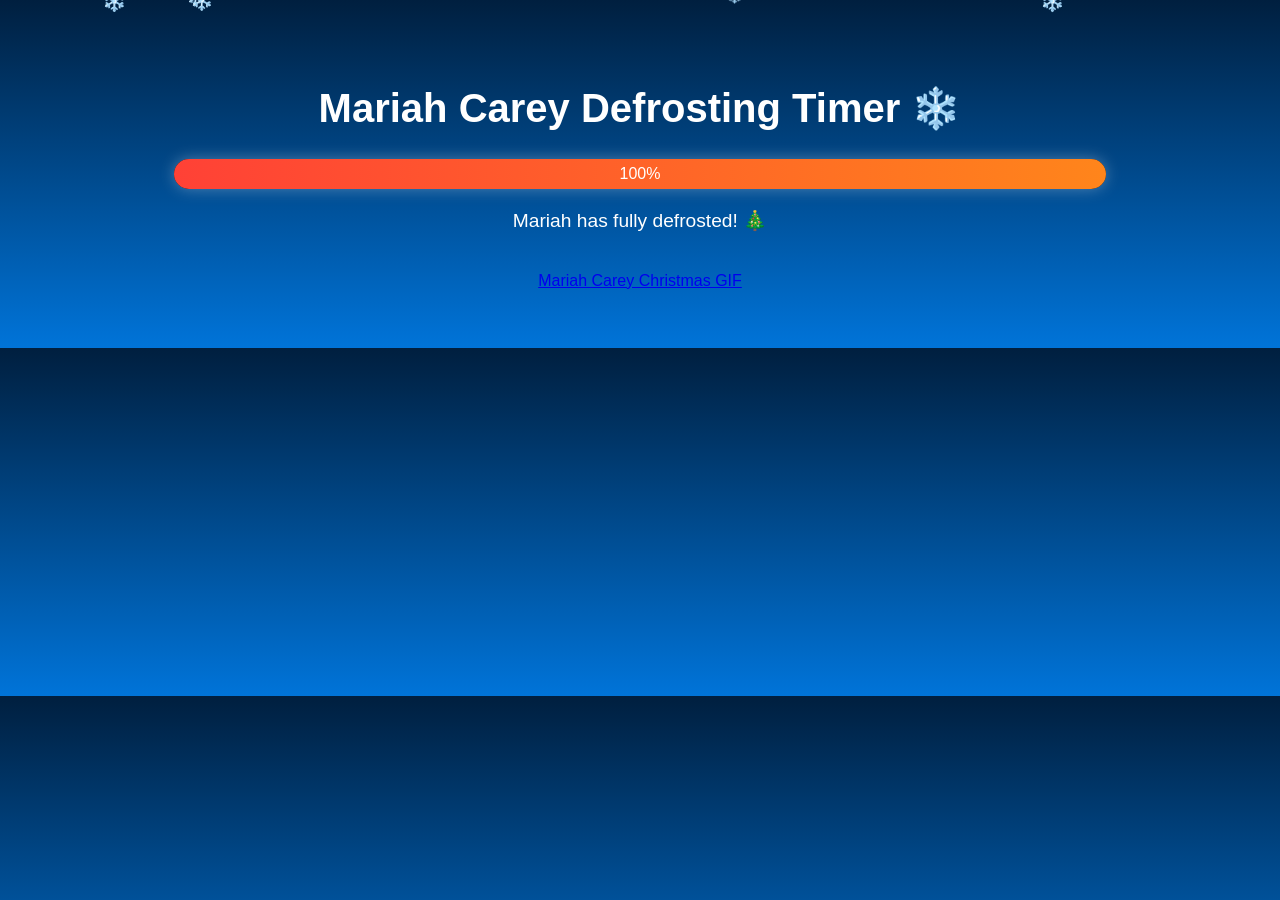
==== defrost_timer.html @ 29d86ba1 "Add defrost timer" ====
<!DOCTYPE html>
<html lang="en">
<head>
  <meta charset="UTF-8">
  <meta name="viewport" content="width=device-width, initial-scale=1.0">
  <title>Mariah Carey Defrosting Timer</title>
  <style>
    body {
      font-family: Arial, sans-serif;
      background: linear-gradient(to bottom, #001f3f, #0074D9);
      color: white;
      text-align: center;
      padding: 50px;
      overflow: hidden;
    }
    h1 {
      font-size: 2.5em;
    }
    .progress-container {
      width: 80%;
      margin: 20px auto;
      background: #111;
      border-radius: 20px;
      overflow: hidden;
      box-shadow: 0 0 15px rgba(255,255,255,0.3);
    }
    .progress-bar {
      height: 30px;
      background: linear-gradient(90deg, #FF4136, #FF851B);
      width: 0%;
      text-align: center;
      line-height: 30px;
      color: white;
      animation: pulse 2s infinite;
    }
    @keyframes pulse {
      0% { filter: brightness(1); }
      50% { filter: brightness(1.5); }
      100% { filter: brightness(1); }
    }
    .timer {
      font-size: 1.2em;
      margin-top: 20px;
    }
    .snowflake {
      position: fixed;
      top: -10px;
      color: white;
      font-size: 1em;
      user-select: none;
      pointer-events: none;
      animation-name: fall;
      animation-timing-function: linear;
    }
    @keyframes fall {
      to {
        transform: translateY(110vh);
      }
    }
    .mariah-container {
      margin-top: 40px;
      position: relative;
      display: inline-block;
    }
    .ice-block {
      position: absolute;
      top: 0;
      left: 50%;
      transform: translateX(-50%);
      width: 220px;
      height: 280px;
      background: rgba(173, 216, 230, 0.6);
      border: 2px solid rgba(255, 255, 255, 0.6);
      border-radius: 20px;
      z-index: 1;
      box-shadow: inset 0 0 25px rgba(255,255,255,0.7);
      overflow: hidden;
      transition: opacity 1s ease-out;
    }
    .crack {
      position: absolute;
      width: 2px;
      height: 100%;
      background: white;
      opacity: 0.5;
      transform: rotate(20deg);
      left: 50%;
      top: 0;
      transition: opacity 1s ease-out;
    }
  </style>
</head>
<body>
  <h1>Mariah Carey Defrosting Timer ❄️</h1>
  <div class="progress-container">
    <div class="progress-bar" id="progress-bar">0%</div>
  </div>
  <div class="timer" id="timer">Calculating time until full defrost...</div>

  <div class="mariah-container">
    <div class="ice-block" id="ice-block">
      <div class="crack" id="crack"></div>
    </div>
    <div class="tenor-gif-embed" data-postid="26336885" data-share-method="host" data-aspect-ratio="1.00946" data-width="220px">
      <a href="https://tenor.com/view/mariah-carey-mariah-carey-christmas-mariah-carey-defrosting-christmas-gif-26336885">Mariah Carey Christmas GIF</a>
    </div>
    <script type="text/javascript" async src="https://tenor.com/embed.js"></script>
  </div>

  <script>
    function updateDefrostingTimer() {
      const start = new Date(new Date().getFullYear(), 7, 1); // August 1
      const end = new Date(new Date().getFullYear(), 11, 1); // December 1
      const now = new Date();

      if (now > end) {
        document.getElementById("progress-bar").style.width = "100%";
        document.getElementById("progress-bar").textContent = "100%";
        document.getElementById("timer").textContent = "Mariah has fully defrosted! 🎄";
        document.getElementById("ice-block").style.opacity = 0;
        return;
      }

      const total = end - start;
      const elapsed = now - start;
      const percentage = Math.max(0, Math.min(100, (elapsed / total) * 100));

      const progressBar = document.getElementById("progress-bar");
      progressBar.style.width = percentage.toFixed(2) + "%";
      progressBar.textContent = percentage.toFixed(2) + "%";

      // Ice block melts gradually
      const iceBlock = document.getElementById("ice-block");
      iceBlock.style.opacity = (100 - percentage) / 100;

      // Crack becomes more visible as time passes
      const crack = document.getElementById("crack");
      crack.style.opacity = percentage / 100;

      const remaining = end - now;
      const days = Math.floor(remaining / (1000 * 60 * 60 * 24));
      const hours = Math.floor((remaining / (1000 * 60 * 60)) % 24);
      const minutes = Math.floor((remaining / (1000 * 60)) % 60);
      const seconds = Math.floor((remaining / 1000) % 60);

      document.getElementById("timer").textContent = 
        `${days}d ${hours}h ${minutes}m ${seconds}s until full defrost.`;
    }

    function createSnowflake() {
      const snowflake = document.createElement('div');
      snowflake.classList.add('snowflake');
      snowflake.textContent = '❄️';
      snowflake.style.left = Math.random() * window.innerWidth + 'px';
      snowflake.style.animationDuration = (Math.random() * 5 + 5) + 's';
      snowflake.style.fontSize = (Math.random() * 10 + 10) + 'px';
      document.body.appendChild(snowflake);

      setTimeout(() => {
        snowflake.remove();
      }, 10000);
    }

    setInterval(updateDefrostingTimer, 1000);
    updateDefrostingTimer();

    setInterval(createSnowflake, 200);
  </script>
</body>
</html>
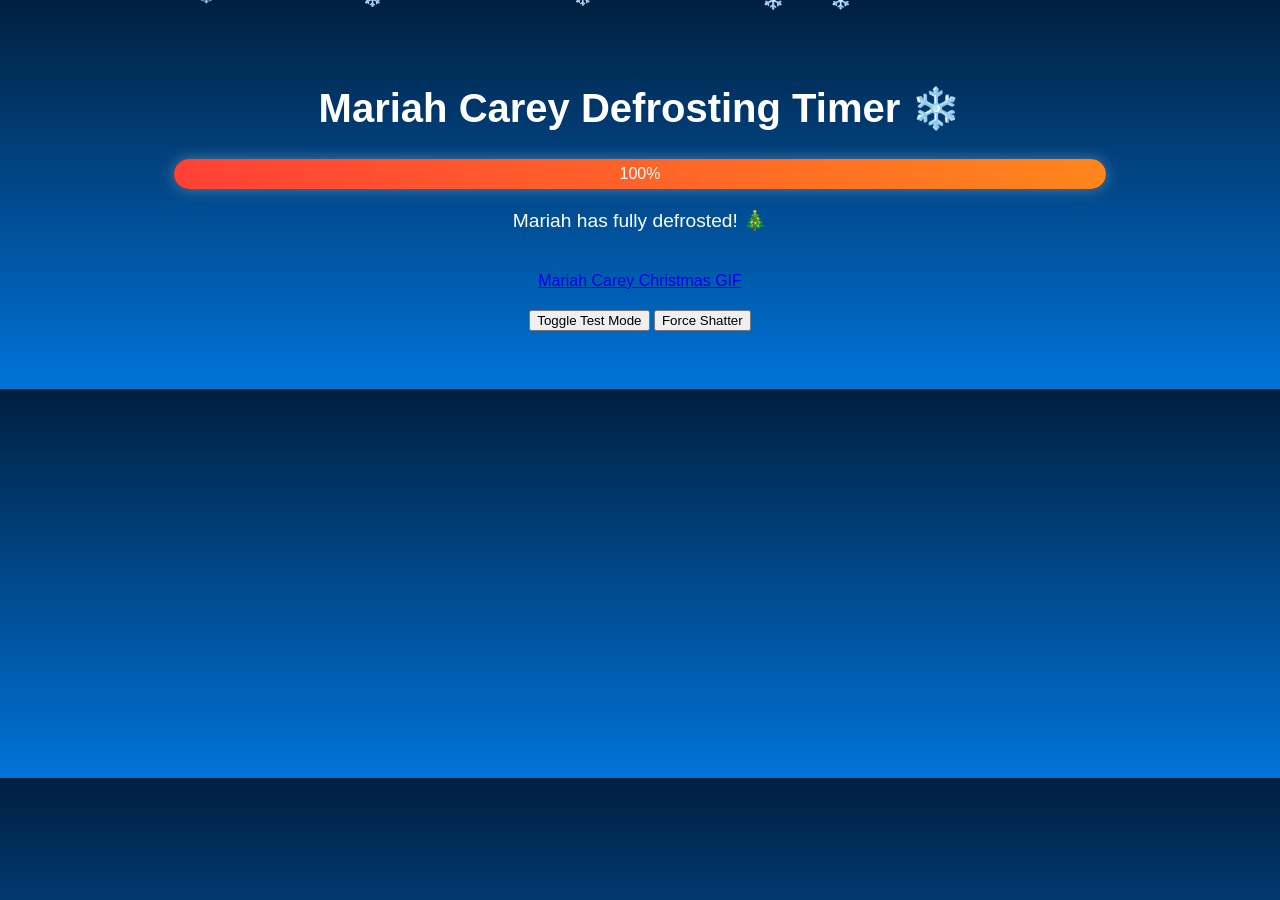
==== commit b00f8ff8: "Update defrost_timer.html" ====
--- a/defrost_timer.html
+++ b/defrost_timer.html
@@ -32,15 +32,28 @@
       line-height: 30px;
       color: white;
       animation: pulse 2s infinite;
+      transition: all 0.5s ease;
     }
     @keyframes pulse {
       0% { filter: brightness(1); }
       50% { filter: brightness(1.5); }
       100% { filter: brightness(1); }
     }
+    .progress-bar.build-up {
+      animation: buildUp 1s infinite alternate;
+    }
+    @keyframes buildUp {
+      0% { transform: scaleX(1); background: #FF4136; }
+      100% { transform: scaleX(1.05); background: #FFDC00; }
+    }
     .timer {
       font-size: 1.2em;
       margin-top: 20px;
+      transition: color 0.5s ease;
+    }
+    .timer.build-up {
+      color: #FFDC00;
+      font-weight: bold;
     }
     .snowflake {
       position: fixed;
@@ -88,6 +101,22 @@
       top: 0;
       transition: opacity 1s ease-out;
     }
+    .shard {
+      position: absolute;
+      width: 0;
+      height: 0;
+      border-left: 10px solid transparent;
+      border-right: 10px solid transparent;
+      border-bottom: 20px solid rgba(173,216,230,0.8);
+      opacity: 0;
+      animation: fly 1s forwards;
+    }
+    @keyframes fly {
+      to {
+        transform: translate(var(--dx), var(--dy)) rotate(var(--rot));
+        opacity: 0;
+      }
+    }
   </style>
 </head>
 <body>
@@ -107,18 +136,22 @@
     <script type="text/javascript" async src="https://tenor.com/embed.js"></script>
   </div>
 
+  <div style="margin-top:20px;">
+    <button onclick="toggleTestMode()">Toggle Test Mode</button>
+    <button onclick="shatterIce()">Force Shatter</button>
+  </div>
+
   <script>
+    let testMode = false;
+
     function updateDefrostingTimer() {
       const start = new Date(new Date().getFullYear(), 7, 1); // August 1
       const end = new Date(new Date().getFullYear(), 11, 1); // December 1
-      const now = new Date();
-
-      if (now > end) {
-        document.getElementById("progress-bar").style.width = "100%";
-        document.getElementById("progress-bar").textContent = "100%";
-        document.getElementById("timer").textContent = "Mariah has fully defrosted! 🎄";
-        document.getElementById("ice-block").style.opacity = 0;
-        return;
+      let now = new Date();
+
+      if (testMode) {
+        // Fake date in late November for testing build-up/shatter
+        now = new Date(new Date().getFullYear(), 10, 30, 23, 59, 50); 
       }
 
       const total = end - start;
@@ -126,8 +159,29 @@
       const percentage = Math.max(0, Math.min(100, (elapsed / total) * 100));
 
       const progressBar = document.getElementById("progress-bar");
+      const timer = document.getElementById("timer");
+
+      if (now > end) {
+        progressBar.style.width = "100%";
+        progressBar.textContent = "100%";
+        progressBar.classList.remove("build-up");
+        timer.classList.remove("build-up");
+        timer.textContent = "Mariah has fully defrosted! 🎄";
+        shatterIce();
+        return;
+      }
+
       progressBar.style.width = percentage.toFixed(2) + "%";
       progressBar.textContent = percentage.toFixed(2) + "%";
+
+      // Build-up animation when above 90%
+      if (percentage > 90) {
+        progressBar.classList.add("build-up");
+        timer.classList.add("build-up");
+      } else {
+        progressBar.classList.remove("build-up");
+        timer.classList.remove("build-up");
+      }
 
       // Ice block melts gradually
       const iceBlock = document.getElementById("ice-block");
@@ -143,8 +197,30 @@
       const minutes = Math.floor((remaining / (1000 * 60)) % 60);
       const seconds = Math.floor((remaining / 1000) % 60);
 
-      document.getElementById("timer").textContent = 
-        `${days}d ${hours}h ${minutes}m ${seconds}s until full defrost.`;
+      timer.textContent = `${days}d ${hours}h ${minutes}m ${seconds}s until full defrost.`;
+    }
+
+    function shatterIce() {
+      const iceBlock = document.getElementById("ice-block");
+      iceBlock.style.opacity = 0; // hide block quickly
+
+      for (let i = 0; i < 12; i++) {
+        const shard = document.createElement("div");
+        shard.classList.add("shard");
+
+        // random trajectory
+        shard.style.setProperty("--dx", (Math.random() * 400 - 200) + "px");
+        shard.style.setProperty("--dy", (Math.random() * 400 - 200) + "px");
+        shard.style.setProperty("--rot", (Math.random() * 720 - 360) + "deg");
+
+        shard.style.left = "50%";
+        shard.style.top = "50%";
+        shard.style.opacity = 1;
+
+        document.body.appendChild(shard);
+
+        setTimeout(() => shard.remove(), 1200);
+      }
     }
 
     function createSnowflake() {
@@ -161,6 +237,12 @@
       }, 10000);
     }
 
+    function toggleTestMode() {
+      testMode = !testMode;
+      alert("Test Mode: " + (testMode ? "ON (simulating late November)" : "OFF (using real date)"));
+      updateDefrostingTimer();
+    }
+
     setInterval(updateDefrostingTimer, 1000);
     updateDefrostingTimer();
 
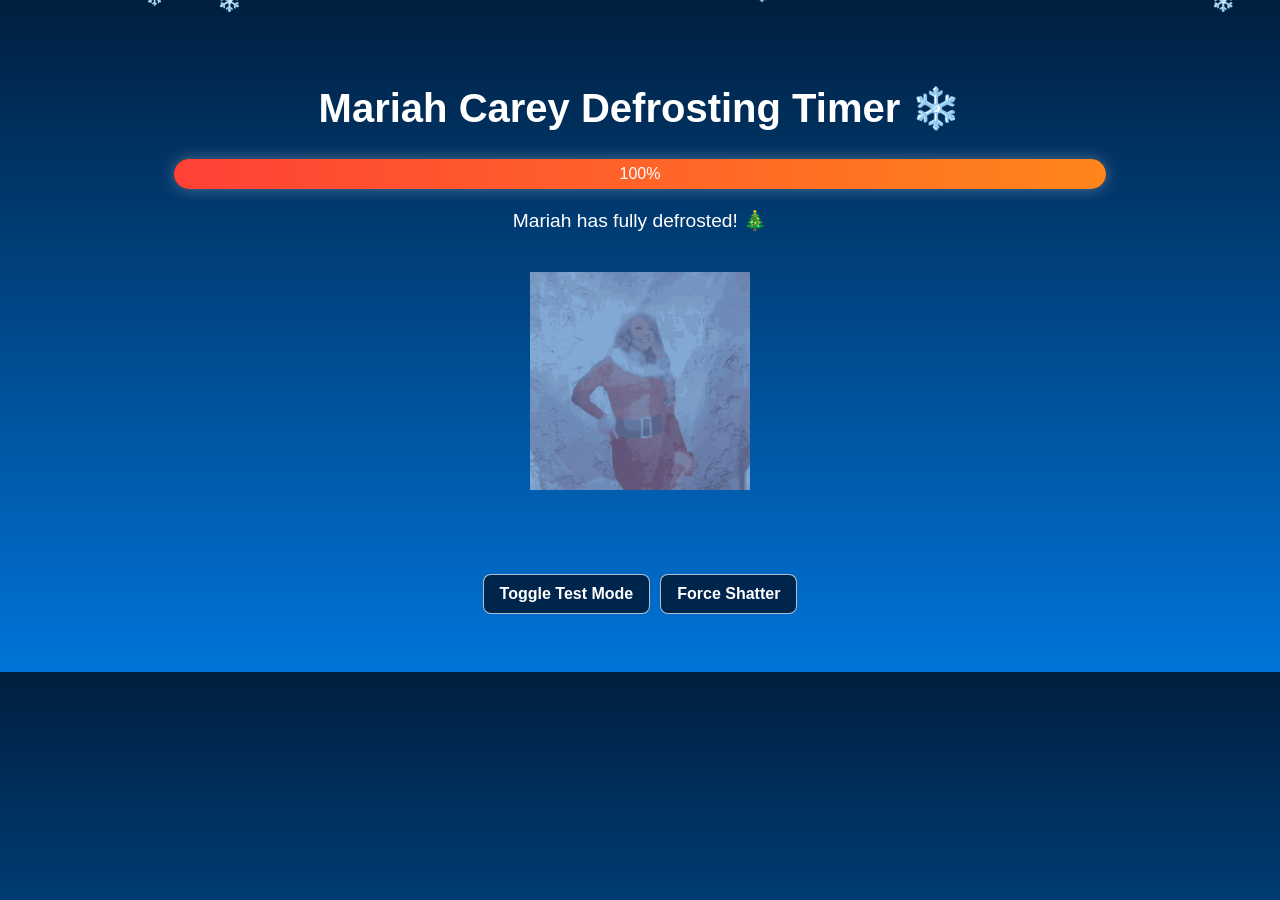
==== commit 995e5286: "Add styles, scripts, and assets for Mariah Carey defrosting timer" ====
--- a/defrost_timer.html
+++ b/defrost_timer.html
@@ -4,120 +4,8 @@
   <meta charset="UTF-8">
   <meta name="viewport" content="width=device-width, initial-scale=1.0">
   <title>Mariah Carey Defrosting Timer</title>
-  <style>
-    body {
-      font-family: Arial, sans-serif;
-      background: linear-gradient(to bottom, #001f3f, #0074D9);
-      color: white;
-      text-align: center;
-      padding: 50px;
-      overflow: hidden;
-    }
-    h1 {
-      font-size: 2.5em;
-    }
-    .progress-container {
-      width: 80%;
-      margin: 20px auto;
-      background: #111;
-      border-radius: 20px;
-      overflow: hidden;
-      box-shadow: 0 0 15px rgba(255,255,255,0.3);
-    }
-    .progress-bar {
-      height: 30px;
-      background: linear-gradient(90deg, #FF4136, #FF851B);
-      width: 0%;
-      text-align: center;
-      line-height: 30px;
-      color: white;
-      animation: pulse 2s infinite;
-      transition: all 0.5s ease;
-    }
-    @keyframes pulse {
-      0% { filter: brightness(1); }
-      50% { filter: brightness(1.5); }
-      100% { filter: brightness(1); }
-    }
-    .progress-bar.build-up {
-      animation: buildUp 1s infinite alternate;
-    }
-    @keyframes buildUp {
-      0% { transform: scaleX(1); background: #FF4136; }
-      100% { transform: scaleX(1.05); background: #FFDC00; }
-    }
-    .timer {
-      font-size: 1.2em;
-      margin-top: 20px;
-      transition: color 0.5s ease;
-    }
-    .timer.build-up {
-      color: #FFDC00;
-      font-weight: bold;
-    }
-    .snowflake {
-      position: fixed;
-      top: -10px;
-      color: white;
-      font-size: 1em;
-      user-select: none;
-      pointer-events: none;
-      animation-name: fall;
-      animation-timing-function: linear;
-    }
-    @keyframes fall {
-      to {
-        transform: translateY(110vh);
-      }
-    }
-    .mariah-container {
-      margin-top: 40px;
-      position: relative;
-      display: inline-block;
-    }
-    .ice-block {
-      position: absolute;
-      top: 0;
-      left: 50%;
-      transform: translateX(-50%);
-      width: 220px;
-      height: 280px;
-      background: rgba(173, 216, 230, 0.6);
-      border: 2px solid rgba(255, 255, 255, 0.6);
-      border-radius: 20px;
-      z-index: 1;
-      box-shadow: inset 0 0 25px rgba(255,255,255,0.7);
-      overflow: hidden;
-      transition: opacity 1s ease-out;
-    }
-    .crack {
-      position: absolute;
-      width: 2px;
-      height: 100%;
-      background: white;
-      opacity: 0.5;
-      transform: rotate(20deg);
-      left: 50%;
-      top: 0;
-      transition: opacity 1s ease-out;
-    }
-    .shard {
-      position: absolute;
-      width: 0;
-      height: 0;
-      border-left: 10px solid transparent;
-      border-right: 10px solid transparent;
-      border-bottom: 20px solid rgba(173,216,230,0.8);
-      opacity: 0;
-      animation: fly 1s forwards;
-    }
-    @keyframes fly {
-      to {
-        transform: translate(var(--dx), var(--dy)) rotate(var(--rot));
-        opacity: 0;
-      }
-    }
-  </style>
+  <link rel="stylesheet" href="styles.css">
+  <link rel="stylesheet" href="test.css">
 </head>
 <body>
   <h1>Mariah Carey Defrosting Timer ❄️</h1>
@@ -130,123 +18,18 @@
     <div class="ice-block" id="ice-block">
       <div class="crack" id="crack"></div>
     </div>
-    <div class="tenor-gif-embed" data-postid="26336885" data-share-method="host" data-aspect-ratio="1.00946" data-width="220px">
-      <a href="https://tenor.com/view/mariah-carey-mariah-carey-christmas-mariah-carey-defrosting-christmas-gif-26336885">Mariah Carey Christmas GIF</a>
-    </div>
-    <script type="text/javascript" async src="https://tenor.com/embed.js"></script>
+    <img
+      class="mariah-gif"
+      src="assets/mariah-carey-christmas-hd.gif"
+      alt="Mariah Carey defrosting for Christmas"
+    >
   </div>
 
-  <div style="margin-top:20px;">
-    <button onclick="toggleTestMode()">Toggle Test Mode</button>
-    <button onclick="shatterIce()">Force Shatter</button>
+  <div class="test-controls">
+    <button type="button" onclick="toggleTestMode()">Toggle Test Mode</button>
+    <button type="button" onclick="shatterIce()">Force Shatter</button>
   </div>
 
-  <script>
-    let testMode = false;
-
-    function updateDefrostingTimer() {
-      const start = new Date(new Date().getFullYear(), 7, 1); // August 1
-      const end = new Date(new Date().getFullYear(), 11, 1); // December 1
-      let now = new Date();
-
-      if (testMode) {
-        // Fake date in late November for testing build-up/shatter
-        now = new Date(new Date().getFullYear(), 10, 30, 23, 59, 50); 
-      }
-
-      const total = end - start;
-      const elapsed = now - start;
-      const percentage = Math.max(0, Math.min(100, (elapsed / total) * 100));
-
-      const progressBar = document.getElementById("progress-bar");
-      const timer = document.getElementById("timer");
-
-      if (now > end) {
-        progressBar.style.width = "100%";
-        progressBar.textContent = "100%";
-        progressBar.classList.remove("build-up");
-        timer.classList.remove("build-up");
-        timer.textContent = "Mariah has fully defrosted! 🎄";
-        shatterIce();
-        return;
-      }
-
-      progressBar.style.width = percentage.toFixed(2) + "%";
-      progressBar.textContent = percentage.toFixed(2) + "%";
-
-      // Build-up animation when above 90%
-      if (percentage > 90) {
-        progressBar.classList.add("build-up");
-        timer.classList.add("build-up");
-      } else {
-        progressBar.classList.remove("build-up");
-        timer.classList.remove("build-up");
-      }
-
-      // Ice block melts gradually
-      const iceBlock = document.getElementById("ice-block");
-      iceBlock.style.opacity = (100 - percentage) / 100;
-
-      // Crack becomes more visible as time passes
-      const crack = document.getElementById("crack");
-      crack.style.opacity = percentage / 100;
-
-      const remaining = end - now;
-      const days = Math.floor(remaining / (1000 * 60 * 60 * 24));
-      const hours = Math.floor((remaining / (1000 * 60 * 60)) % 24);
-      const minutes = Math.floor((remaining / (1000 * 60)) % 60);
-      const seconds = Math.floor((remaining / 1000) % 60);
-
-      timer.textContent = `${days}d ${hours}h ${minutes}m ${seconds}s until full defrost.`;
-    }
-
-    function shatterIce() {
-      const iceBlock = document.getElementById("ice-block");
-      iceBlock.style.opacity = 0; // hide block quickly
-
-      for (let i = 0; i < 12; i++) {
-        const shard = document.createElement("div");
-        shard.classList.add("shard");
-
-        // random trajectory
-        shard.style.setProperty("--dx", (Math.random() * 400 - 200) + "px");
-        shard.style.setProperty("--dy", (Math.random() * 400 - 200) + "px");
-        shard.style.setProperty("--rot", (Math.random() * 720 - 360) + "deg");
-
-        shard.style.left = "50%";
-        shard.style.top = "50%";
-        shard.style.opacity = 1;
-
-        document.body.appendChild(shard);
-
-        setTimeout(() => shard.remove(), 1200);
-      }
-    }
-
-    function createSnowflake() {
-      const snowflake = document.createElement('div');
-      snowflake.classList.add('snowflake');
-      snowflake.textContent = '❄️';
-      snowflake.style.left = Math.random() * window.innerWidth + 'px';
-      snowflake.style.animationDuration = (Math.random() * 5 + 5) + 's';
-      snowflake.style.fontSize = (Math.random() * 10 + 10) + 'px';
-      document.body.appendChild(snowflake);
-
-      setTimeout(() => {
-        snowflake.remove();
-      }, 10000);
-    }
-
-    function toggleTestMode() {
-      testMode = !testMode;
-      alert("Test Mode: " + (testMode ? "ON (simulating late November)" : "OFF (using real date)"));
-      updateDefrostingTimer();
-    }
-
-    setInterval(updateDefrostingTimer, 1000);
-    updateDefrostingTimer();
-
-    setInterval(createSnowflake, 200);
-  </script>
+  <script src="timer.js"></script>
 </body>
 </html>
--- a/styles.css
+++ b/styles.css
@@ -0,0 +1,100 @@
+body {
+  font-family: Arial, sans-serif;
+  background: linear-gradient(to bottom, #001f3f, #0074D9);
+  color: white;
+  text-align: center;
+  padding: 50px;
+  overflow: hidden;
+}
+
+h1 {
+  font-size: 2.5em;
+}
+
+.progress-container {
+  width: 80%;
+  margin: 20px auto;
+  background: #111;
+  border-radius: 20px;
+  overflow: hidden;
+  box-shadow: 0 0 15px rgba(255,255,255,0.3);
+}
+
+.progress-bar {
+  height: 30px;
+  background: linear-gradient(90deg, #FF4136, #FF851B);
+  width: 0%;
+  text-align: center;
+  line-height: 30px;
+  color: white;
+  animation: pulse 2s infinite;
+}
+
+@keyframes pulse {
+  0% { filter: brightness(1); }
+  50% { filter: brightness(1.5); }
+  100% { filter: brightness(1); }
+}
+
+.timer {
+  font-size: 1.2em;
+  margin-top: 20px;
+}
+
+.snowflake {
+  position: fixed;
+  top: -10px;
+  color: white;
+  font-size: 1em;
+  user-select: none;
+  pointer-events: none;
+  animation-name: fall;
+  animation-timing-function: linear;
+}
+
+@keyframes fall {
+  to {
+    transform: translateY(110vh);
+  }
+}
+
+.mariah-container {
+  margin-top: 40px;
+  position: relative;
+  display: inline-block;
+}
+
+.mariah-gif {
+  display: block;
+  width: 220px;
+  max-width: 100%;
+  height: auto;
+}
+
+.ice-block {
+  position: absolute;
+  top: 0;
+  left: 50%;
+  transform: translateX(-50%);
+  width: 220px;
+  height: 280px;
+  background: rgba(173, 216, 230, 0.6);
+  border: 2px solid rgba(255, 255, 255, 0.6);
+  border-radius: 20px;
+  z-index: 1;
+  box-shadow: inset 0 0 25px rgba(255,255,255,0.7);
+  overflow: hidden;
+  transition: opacity 1s ease-out;
+}
+
+.crack {
+  position: absolute;
+  width: 2px;
+  height: 100%;
+  background: white;
+  opacity: 0.5;
+  transform: rotate(20deg);
+  left: 50%;
+  top: 0;
+  transition: opacity 1s ease-out;
+}
--- a/test.css
+++ b/test.css
@@ -0,0 +1,72 @@
+.progress-bar {
+  transition: all 0.5s ease;
+}
+
+.progress-bar.build-up {
+  animation: buildUp 1s infinite alternate;
+}
+
+@keyframes buildUp {
+  0% { transform: scaleX(1); background: #FF4136; }
+  100% { transform: scaleX(1.05); background: #FFDC00; }
+}
+
+.timer {
+  transition: color 0.5s ease;
+}
+
+.timer.build-up {
+  color: #FFDC00;
+  font-weight: bold;
+}
+
+.shard {
+  position: absolute;
+  width: 0;
+  height: 0;
+  border-left: 10px solid transparent;
+  border-right: 10px solid transparent;
+  border-bottom: 20px solid rgba(173,216,230,0.8);
+  opacity: 0;
+  animation: fly 1s forwards;
+}
+
+@keyframes fly {
+  to {
+    transform: translate(var(--dx), var(--dy)) rotate(var(--rot));
+    opacity: 0;
+  }
+}
+
+.test-controls {
+  position: relative;
+  z-index: 5;
+
+  display: flex;
+  flex-wrap: wrap;
+  justify-content: center;
+  gap: 10px;
+
+  /* The original ice block is 280px tall while the GIF is about 218px,
+     so leave enough room below the image before showing the controls. */
+  margin-top: 80px;
+}
+
+.test-controls button {
+  padding: 10px 16px;
+
+  border: 1px solid rgba(255, 255, 255, 0.7);
+  border-radius: 8px;
+
+  color: white;
+  font: inherit;
+  font-weight: bold;
+
+  background: rgba(0, 31, 63, 0.9);
+  cursor: pointer;
+}
+
+.test-controls button:hover,
+.test-controls button:focus-visible {
+  background: rgba(0, 116, 217, 0.95);
+}
